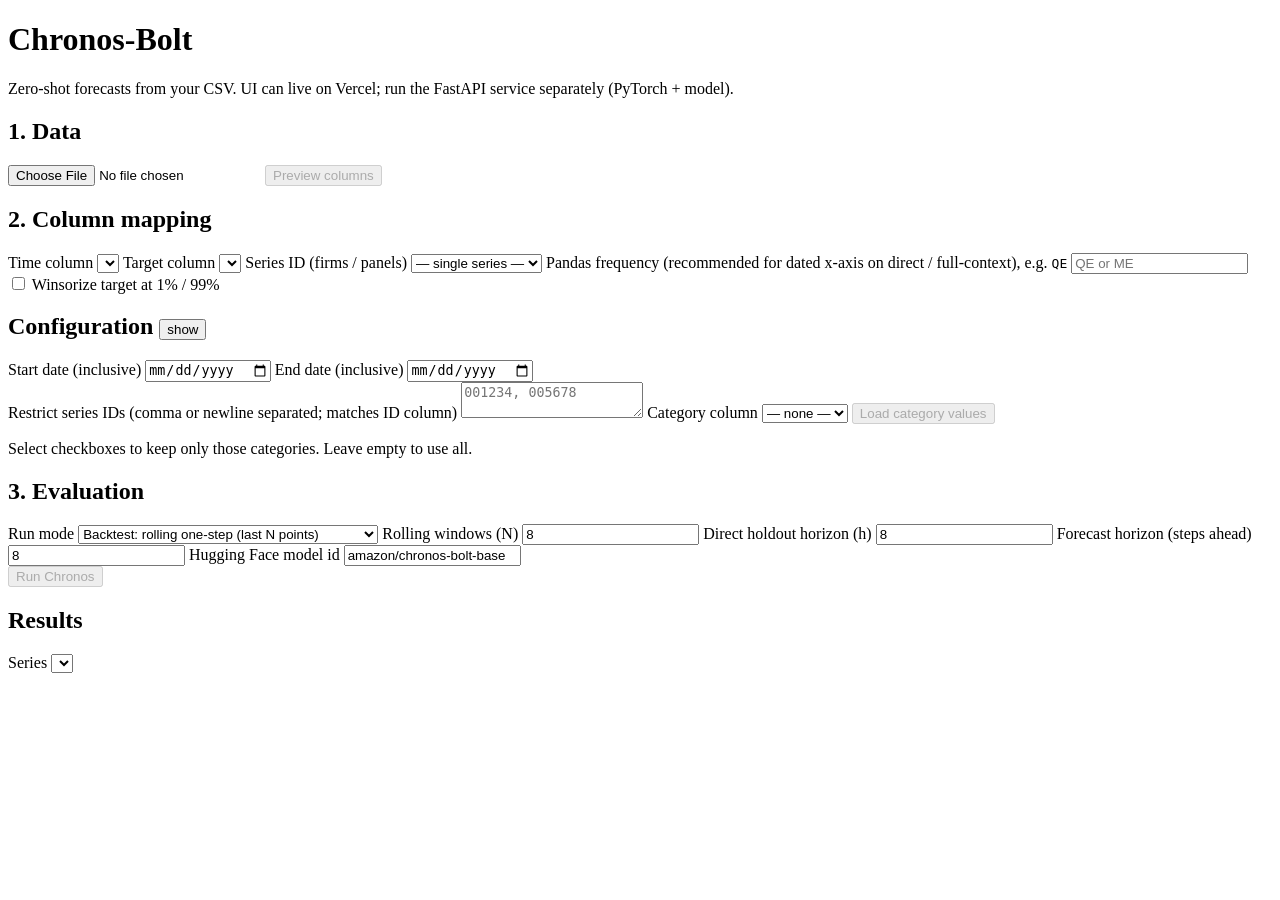
==== web/index.html @ 7b30a70f "Charts (Plotly), config filters, forecast_only, CORS, Vercel-ready web UI Made-with: Cursor" ====
<!DOCTYPE html>
<html lang="en">
<head>
  <meta charset="UTF-8" />
  <meta name="viewport" content="width=device-width, initial-scale=1" />
  <title>Chronos Dashboard</title>
  <link rel="stylesheet" href="/static/styles.css" />
  <script src="https://cdn.plot.ly/plotly-2.27.0.min.js"></script>
  <script src="/static/config.js"></script>
</head>
<body>
  <header>
    <h1>Chronos-Bolt</h1>
    <p class="sub">Zero-shot forecasts from your CSV. UI can live on Vercel; run the FastAPI service separately (PyTorch + model).</p>
  </header>

  <section class="card">
    <h2>1. Data</h2>
    <input type="file" id="csv" accept=".csv" />
    <button type="button" class="primary" id="btnPreview" disabled>Preview columns</button>
    <div id="preview" class="muted"></div>
  </section>

  <section class="card">
    <h2>2. Column mapping</h2>
    <label>Time column <select id="timeCol"></select></label>
    <label>Target column <select id="targetCol"></select></label>
    <label>Series ID (firms / panels) <select id="idCol"><option value="">— single series —</option></select></label>
    <label>Pandas frequency (recommended for dated x-axis on direct / full-context), e.g. <code>QE</code>
      <input id="freq" type="text" placeholder="QE or ME" /></label>
    <label class="inline"><input type="checkbox" id="winsorize" /> Winsorize target at 1% / 99%</label>
  </section>

  <section class="card collapsed" id="configCard">
    <h2>Configuration <button type="button" class="toggle" id="btnToggleCfg">show</button></h2>
    <div class="collapsible-body">
      <div class="row2">
        <label>Start date (inclusive) <input id="dateStart" type="date" /></label>
        <label>End date (inclusive) <input id="dateEnd" type="date" /></label>
      </div>
      <label>Restrict series IDs (comma or newline separated; matches ID column)
        <textarea id="itemIds" placeholder="001234, 005678"></textarea></label>
      <label>Category column <select id="categoryCol"><option value="">— none —</option></select></label>
      <button type="button" id="btnLoadCats" disabled>Load category values</button>
      <div id="categoryBox" class="cat-pick hidden"></div>
      <p class="muted">Select checkboxes to keep only those categories. Leave empty to use all.</p>
    </div>
  </section>

  <section class="card">
    <h2>3. Evaluation</h2>
    <label>Run mode
      <select id="runMode">
        <option value="rolling">Backtest: rolling one-step (last N points)</option>
        <option value="direct">Backtest: direct multi-step (hold out last h)</option>
        <option value="forecast_only">Full-context forecast (no holdout; not “training”)</option>
      </select>
    </label>
    <label id="lblRolling">Rolling windows (N) <input id="rollingWindows" type="number" min="1" value="8" /></label>
    <label id="lblDirect" class="hidden">Direct holdout horizon (h) <input id="directHorizon" type="number" min="1" value="8" /></label>
    <label id="lblForecastOnly" class="hidden">Forecast horizon (steps ahead) <input id="forecastHorizon" type="number" min="1" value="8" /></label>
    <label>Hugging Face model id <input id="modelId" type="text" value="amazon/chronos-bolt-base" /></label>
  </section>

  <section class="card">
    <button type="button" class="primary" id="btnRun" disabled>Run Chronos</button>
    <p id="status" class="muted"></p>
  </section>

  <section class="card hidden" id="outSection">
    <h2>Results</h2>
    <label id="lblItemPick" class="hidden">Series <select id="itemSelect"></select></label>
    <pre id="metrics"></pre>
    <div id="chartMain" class="chart-box"></div>
    <div id="chartAnalysis" class="chart-box"></div>
    <div class="table-wrap"><table id="tbl"><thead></thead><tbody></tbody></table></div>
  </section>

  <script src="/static/app.js"></script>
</body>
</html>
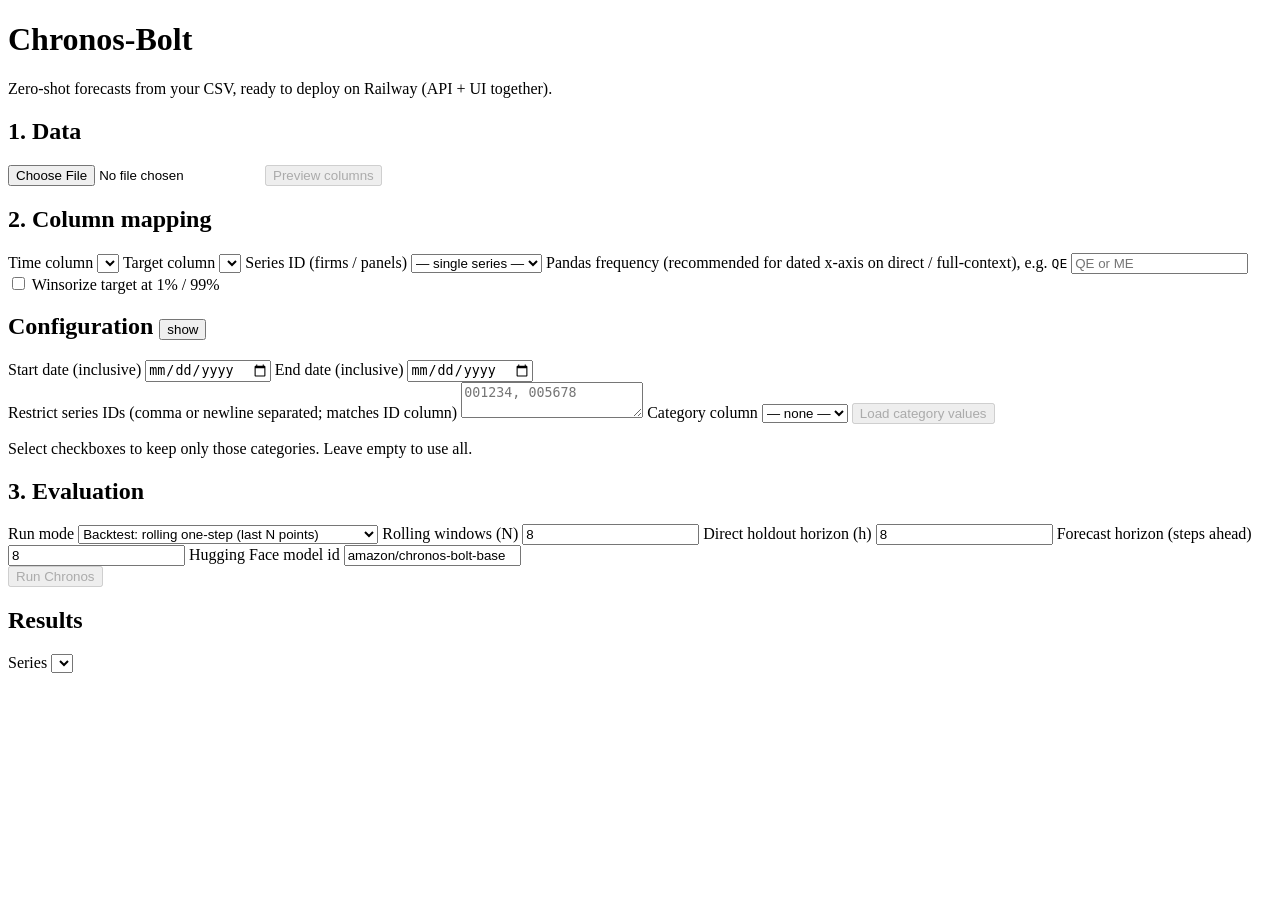
==== commit ac393eb6: "Docs/UI: Railway-first deployment wording Made-with: Cursor" ====
--- a/web/index.html
+++ b/web/index.html
@@ -11,7 +11,7 @@
 <body>
   <header>
     <h1>Chronos-Bolt</h1>
-    <p class="sub">Zero-shot forecasts from your CSV. UI can live on Vercel; run the FastAPI service separately (PyTorch + model).</p>
+    <p class="sub">Zero-shot forecasts from your CSV, ready to deploy on Railway (API + UI together).</p>
   </header>
 
   <section class="card">
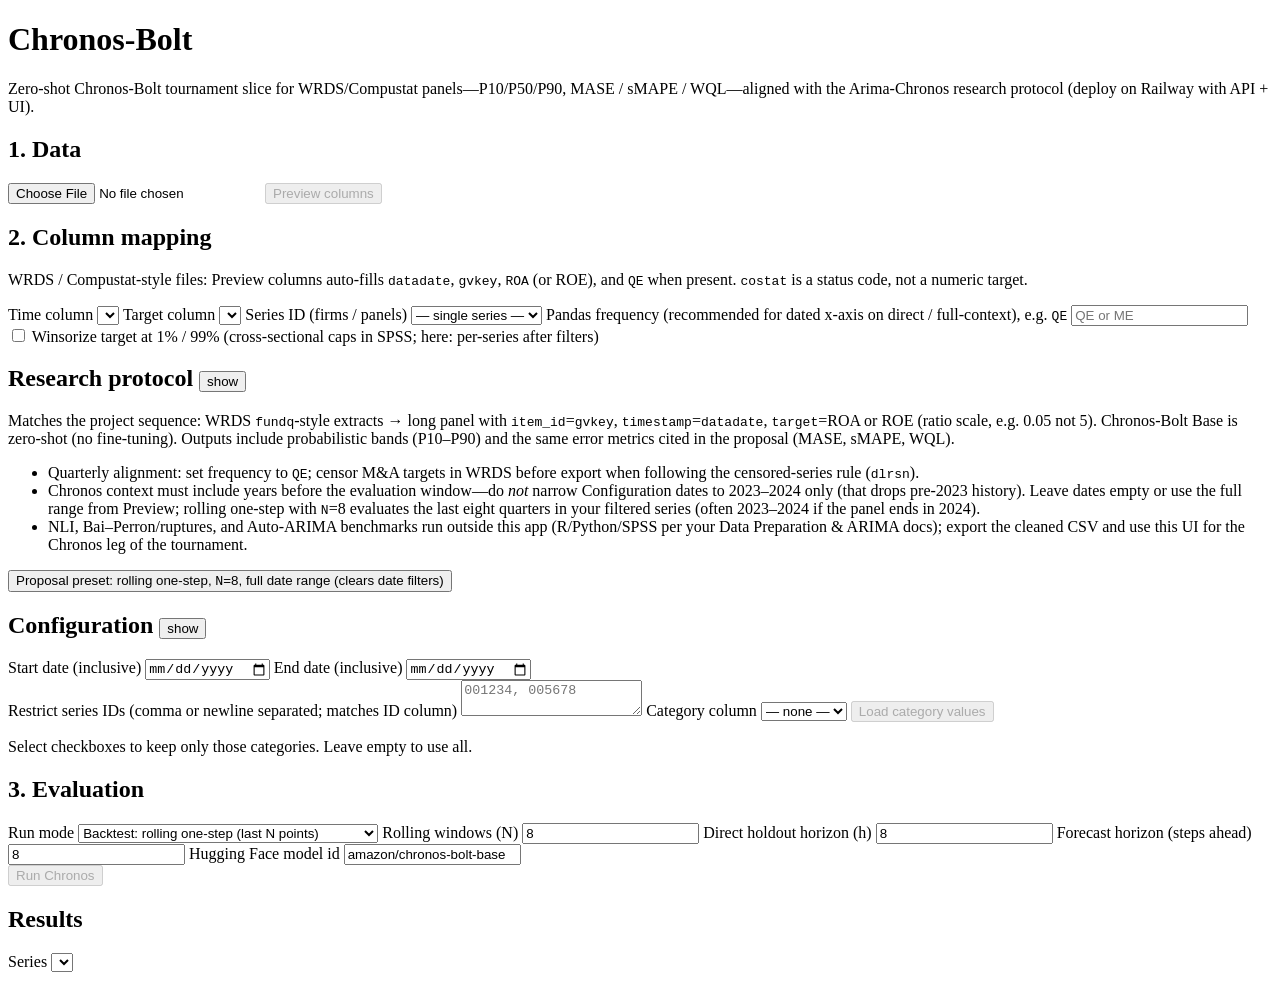
==== commit 339ead6e: "Enhance README and UI: Add alignment details for WRDS protocol, improve column suggestion logic, and" ====
--- a/web/index.html
+++ b/web/index.html
@@ -11,7 +11,7 @@
 <body>
   <header>
     <h1>Chronos-Bolt</h1>
-    <p class="sub">Zero-shot forecasts from your CSV, ready to deploy on Railway (API + UI together).</p>
+    <p class="sub">Zero-shot Chronos-Bolt tournament slice for WRDS/Compustat panels—P10/P50/P90, MASE / sMAPE / WQL—aligned with the Arima-Chronos research protocol (deploy on Railway with API + UI).</p>
   </header>
 
   <section class="card">
@@ -23,12 +23,28 @@
 
   <section class="card">
     <h2>2. Column mapping</h2>
+    <p class="muted">WRDS / Compustat-style files: Preview columns auto-fills <code>datadate</code>, <code>gvkey</code>, <code>ROA</code> (or ROE), and <code>QE</code> when present. <code>costat</code> is a status code, not a numeric target.</p>
     <label>Time column <select id="timeCol"></select></label>
     <label>Target column <select id="targetCol"></select></label>
     <label>Series ID (firms / panels) <select id="idCol"><option value="">— single series —</option></select></label>
     <label>Pandas frequency (recommended for dated x-axis on direct / full-context), e.g. <code>QE</code>
       <input id="freq" type="text" placeholder="QE or ME" /></label>
-    <label class="inline"><input type="checkbox" id="winsorize" /> Winsorize target at 1% / 99%</label>
+    <label class="inline"><input type="checkbox" id="winsorize" /> Winsorize target at 1% / 99% (cross-sectional caps in SPSS; here: per-series after filters)</label>
+  </section>
+
+  <section class="card collapsed" id="protocolCard">
+    <h2>Research protocol <button type="button" class="toggle" id="btnToggleProtocol">show</button></h2>
+    <div class="collapsible-body">
+      <p class="muted">Matches the project sequence: WRDS <code>fundq</code>-style extracts → long panel with <code>item_id</code>=<code>gvkey</code>, <code>timestamp</code>=<code>datadate</code>, <code>target</code>=ROA or ROE (ratio scale, e.g. 0.05 not 5). Chronos-Bolt Base is zero-shot (no fine-tuning). Outputs include probabilistic bands (P10–P90) and the same error metrics cited in the proposal (MASE, sMAPE, WQL).</p>
+      <ul class="muted protocol-list">
+        <li>Quarterly alignment: set frequency to <code>QE</code>; censor M&amp;A targets in WRDS before export when following the censored-series rule (<code>dlrsn</code>).</li>
+        <li>Chronos context must include years before the evaluation window—do <em>not</em> narrow Configuration dates to 2023–2024 only (that drops pre-2023 history). Leave dates empty or use the full range from Preview; rolling one-step with <code>N</code>=8 evaluates the last eight quarters in your filtered series (often 2023–2024 if the panel ends in 2024).</li>
+        <li>NLI, Bai–Perron/ruptures, and Auto-ARIMA benchmarks run outside this app (R/Python/SPSS per your Data Preparation &amp; ARIMA docs); export the cleaned CSV and use this UI for the Chronos leg of the tournament.</li>
+      </ul>
+      <p>
+        <button type="button" id="btnHoldout2023">Proposal preset: rolling one-step, <code>N</code>=8, full date range (clears date filters)</button>
+      </p>
+    </div>
   </section>
 
   <section class="card collapsed" id="configCard">
